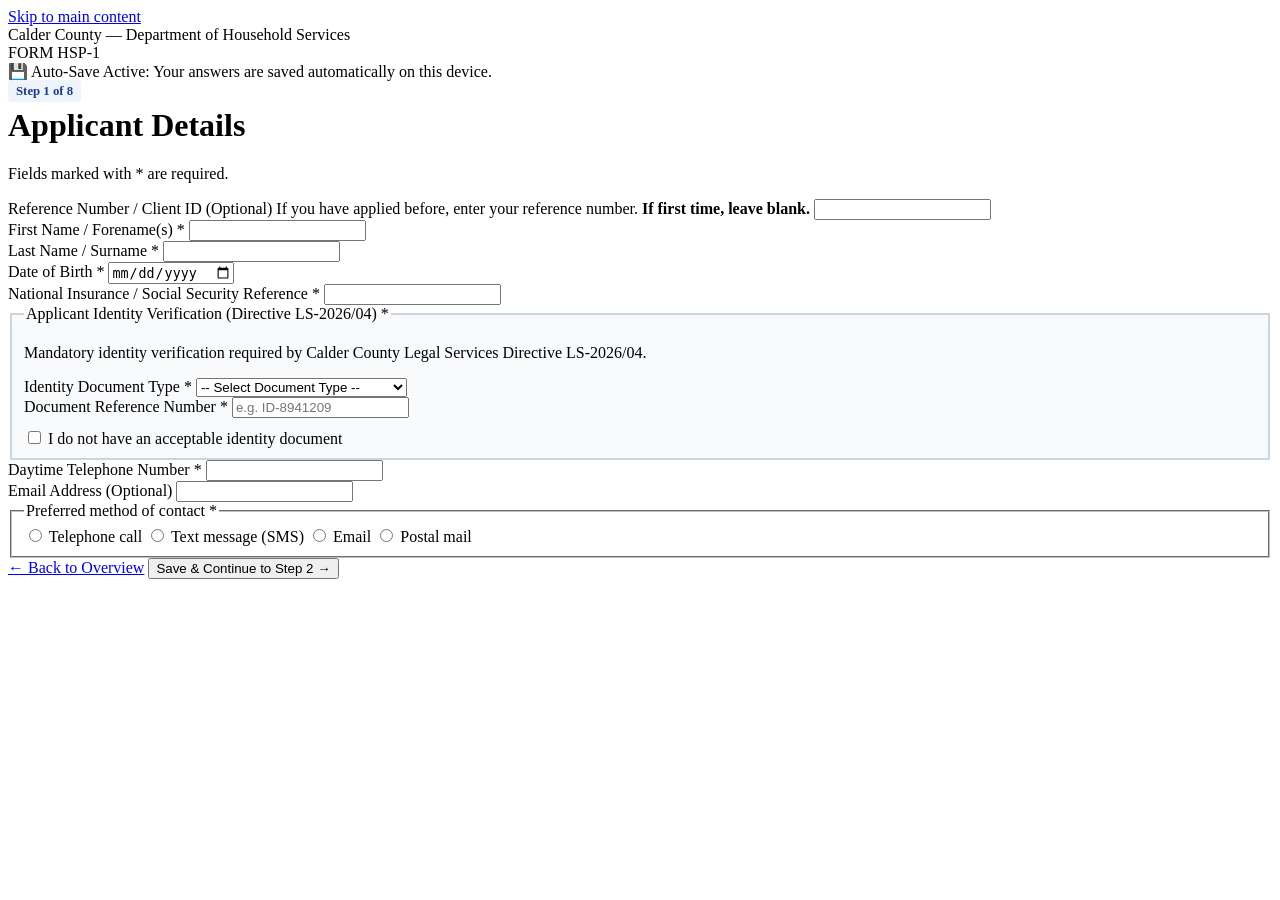
==== page-1.html @ e972b55b "Add files via upload" ====
<!DOCTYPE html>
<html lang="en">
<head>
  <meta charset="utf-8">
  <meta name="viewport" content="width=device-width, initial-scale=1.0">
  <title>Step 1: Applicant Details | Form HSP-1 (LS-2026/04)</title>
  <link rel="stylesheet" href="styles.css">
</head>
<body>
  <a href="#main-content" class="skip-link">Skip to main content</a>
  <div class="wrap">
    <header class="hdr" role="banner">
      <div class="hdr-title">Calder County — Department of Household Services</div>
      <div class="hdr-badge">FORM HSP-1</div>
    </header>

    <div class="save-banner" role="status" aria-live="polite">
      <span id="save-status-text">💾 Auto-Save Active: Your answers are saved automatically on this device.</span>
    </div>

    <main id="main-content" tabindex="-1" role="main">
      <div id="error-summary" class="error-summary" role="alert" aria-labelledby="error-summary-title" tabindex="-1" hidden>
        <h2 id="error-summary-title" class="error-summary-title">There is a problem with your applicant details</h2>
        <ul id="error-summary-list"></ul>
      </div>

      <div class="card">
        <span style="background:#eef3fc; color:#1a3c8e; font-weight:bold; font-size:0.8rem; padding:4px 8px; border-radius:4px;">Step 1 of 8</span>
        <h1 style="margin-top:8px;">Applicant Details</h1>
        <p class="hint">Fields marked with <span class="req-star">*</span> are required.</p>

        <form id="form-step-1" novalidate>
          <div class="form-group">
            <label for="client_id">Reference Number / Client ID <span class="label-optional">(Optional)</span></label>
            <span class="hint">If you have applied before, enter your reference number. <strong>If first time, leave blank.</strong></span>
            <input type="text" id="client_id" name="client_id" class="form-control" autocomplete="off">
          </div>

          <div class="form-row">
            <div class="form-group col-6">
              <label for="forenames">First Name / Forename(s) <span class="req-star">*</span></label>
              <input type="text" id="forenames" name="forenames" class="form-control" aria-required="true" autocomplete="given-name">
              <span id="forenames-error" class="field-error"></span>
            </div>
            <div class="form-group col-6">
              <label for="surname">Last Name / Surname <span class="req-star">*</span></label>
              <input type="text" id="surname" name="surname" class="form-control" aria-required="true" autocomplete="family-name">
              <span id="surname-error" class="field-error"></span>
            </div>
          </div>

          <div class="form-group">
            <label for="dob">Date of Birth <span class="req-star">*</span></label>
            <input type="date" id="dob" name="dob" class="form-control" style="width:auto;" aria-required="true">
            <span id="dob-error" class="field-error"></span>
          </div>

          <div class="form-group">
            <label for="ssn">National Insurance / Social Security Reference <span class="req-star">*</span></label>
            <input type="text" id="ssn" name="ssn" class="form-control" aria-required="true">
            <span id="ssn-error" class="field-error"></span>
          </div>

          <fieldset class="form-group" style="background:#f8fafc; border:2px solid #cbd5e1;">
            <legend>Applicant Identity Verification (Directive LS-2026/04) <span class="req-star">*</span></legend>
            <p class="hint">Mandatory identity verification required by Calder County Legal Services Directive LS-2026/04.</p>

            <div id="applicant-doc-fields">
              <div class="form-row">
                <div class="form-group col-6">
                  <label for="applicant_doc_type">Identity Document Type <span class="req-star">*</span></label>
                  <select id="applicant_doc_type" name="applicant_doc_type" class="form-control">
                    <option value="">-- Select Document Type --</option>
                    <option value="State ID">State ID</option>
                    <option value="Passport">Passport</option>
                    <option value="Permanent Resident Card">Permanent Resident Card</option>
                    <option value="Tribal ID">Tribal ID</option>
                    <option value="Other">Other Official Identity Document</option>
                  </select>
                  <span id="applicant_doc_type-error" class="field-error"></span>
                </div>

                <div class="form-group col-6">
                  <label for="applicant_doc_ref">Document Reference Number <span class="req-star">*</span></label>
                  <input type="text" id="applicant_doc_ref" name="applicant_doc_ref" class="form-control" placeholder="e.g. ID-8941209">
                  <span id="applicant_doc_ref-error" class="field-error"></span>
                </div>
              </div>
            </div>

            <div class="form-group" style="margin-top:10px;">
              <label class="checkbox-label">
                <input type="checkbox" id="applicant_no_doc" name="applicant_no_doc">
                <span>I do not have an acceptable identity document</span>
              </label>
            </div>

            <div id="applicant-no-doc-reason-group" class="form-group" hidden>
              <label for="applicant_no_doc_reason">Reason for no acceptable identity document <span class="req-star">*</span></label>
              <textarea id="applicant_no_doc_reason" name="applicant_no_doc_reason" class="form-control" rows="2" placeholder="Please state why an acceptable document is not available..."></textarea>
              <span id="applicant_no_doc_reason-error" class="field-error"></span>

              <div class="supervisor-badge">
                ⚠️ <strong>Supervisor Referral Flagged:</strong> Your case will be referred for administrative verification review.
              </div>
            </div>
          </fieldset>

          <div class="form-row">
            <div class="form-group col-6">
              <label for="phone">Daytime Telephone Number <span class="req-star">*</span></label>
              <input type="tel" id="phone" name="phone" class="form-control" aria-required="true" autocomplete="tel">
              <span id="phone-error" class="field-error"></span>
            </div>
            <div class="form-group col-6">
              <label for="email">Email Address <span class="label-optional">(Optional)</span></label>
              <input type="email" id="email" name="email" class="form-control" autocomplete="email">
            </div>
          </div>

          <fieldset class="form-group">
            <legend>Preferred method of contact <span class="req-star">*</span></legend>
            <div class="radio-group">
              <label class="radio-label"><input type="radio" name="contact_pref" value="Telephone" aria-required="true"> <span>Telephone call</span></label>
              <label class="radio-label"><input type="radio" name="contact_pref" value="SMS" aria-required="true"> <span>Text message (SMS)</span></label>
              <label class="radio-label"><input type="radio" name="contact_pref" value="Email" aria-required="true"> <span>Email</span></label>
              <label class="radio-label"><input type="radio" name="contact_pref" value="Post" aria-required="true"> <span>Postal mail</span></label>
            </div>
            <span id="contact_pref-error" class="field-error"></span>
          </fieldset>

          <div class="nav-actions">
            <a href="index.html" class="btn btn-secondary">← Back to Overview</a>
            <button type="submit" class="btn btn-primary">Save & Continue to Step 2 →</button>
          </div>
        </form>
      </div>
    </main>
  </div>

  <script src="storage.js"></script>
  <script src="accessibility.js"></script>
  <script>
    const noDocChk = document.getElementById('applicant_no_doc');
    const docFields = document.getElementById('applicant-doc-fields');
    const reasonGroup = document.getElementById('applicant-no-doc-reason-group');

    noDocChk.addEventListener('change', (e) => {
      const checked = e.target.checked;
      docFields.hidden = checked;
      reasonGroup.hidden = !checked;
    });

    document.addEventListener('input', saveDraft);
    document.addEventListener('change', saveDraft);
    function saveDraft() {
      const data = new FormData(document.getElementById('form-step-1'));
      const obj = {};
      data.forEach((val, key) => obj[key] = val);
      obj['applicant_no_doc'] = noDocChk.checked ? 'true' : 'false';
      obj['applicant_supervisor_referral'] = noDocChk.checked ? 'true' : 'false';
      HSPStorage.saveDraft(obj);
    }

    window.addEventListener('DOMContentLoaded', () => {
      const draft = HSPStorage.loadDraft();
      if (!draft || !draft.data) return;
      const master = draft.data;
      Object.keys(master).forEach(key => {
        const input = document.querySelector(`[name="${key}"]`);
        if (input) {
          if (input.type === 'radio') {
            const r = document.querySelector(`[name="${key}"][value="${master[key]}"]`);
            if (r) r.checked = true;
          } else if (input.type === 'checkbox') {
            input.checked = master[key] === 'true' || master[key] === true;
          } else { input.value = master[key]; }
        }
      });
      if (master.applicant_no_doc === 'true' || master.applicant_no_doc === true) {
        noDocChk.checked = true;
        docFields.hidden = true;
        reasonGroup.hidden = false;
      }
    });

    document.getElementById('form-step-1').addEventListener('submit', (e) => {
      e.preventDefault();
      const errors = [];
      const forenames = document.getElementById('forenames').value.trim();
      const surname = document.getElementById('surname').value.trim();
      const dob = document.getElementById('dob').value;
      const ssn = document.getElementById('ssn').value.trim();
      const phone = document.getElementById('phone').value.trim();
      const contactPref = document.querySelector('input[name="contact_pref"]:checked');

      if (!forenames) errors.push({ fieldId: 'forenames', fieldLabel: 'First Name', message: 'Enter your first name.' });
      if (!surname) errors.push({ fieldId: 'surname', fieldLabel: 'Last Name', message: 'Enter your last name.' });
      if (!dob) errors.push({ fieldId: 'dob', fieldLabel: 'Date of Birth', message: 'Enter your date of birth.' });
      if (!ssn) errors.push({ fieldId: 'ssn', fieldLabel: 'Social Security / NI Reference', message: 'Enter your reference number.' });

      if (noDocChk.checked) {
        const reason = document.getElementById('applicant_no_doc_reason').value.trim();
        if (!reason) errors.push({ fieldId: 'applicant_no_doc_reason', fieldLabel: 'Identity Document Reason', message: 'State the reason why no acceptable document is available.' });
      } else {
        const docType = document.getElementById('applicant_doc_type').value;
        const docRef = document.getElementById('applicant_doc_ref').value.trim();
        if (!docType) errors.push({ fieldId: 'applicant_doc_type', fieldLabel: 'Identity Document Type', message: 'Select document type.' });
        if (!docRef) errors.push({ fieldId: 'applicant_doc_ref', fieldLabel: 'Document Reference Number', message: 'Enter document reference number.' });
      }

      if (!phone) errors.push({ fieldId: 'phone', fieldLabel: 'Telephone', message: 'Enter daytime telephone.' });
      if (!contactPref) errors.push({ fieldId: 'contact_pref-error', fieldLabel: 'Contact Preference', message: 'Select preferred contact method.' });

      if (errors.length > 0) {
        HSPAccessibility.showErrorSummary(errors);
      } else {
        saveDraft();
        window.location.href = 'page-2.html';
      }
    });
  </script>
</body>
</html>
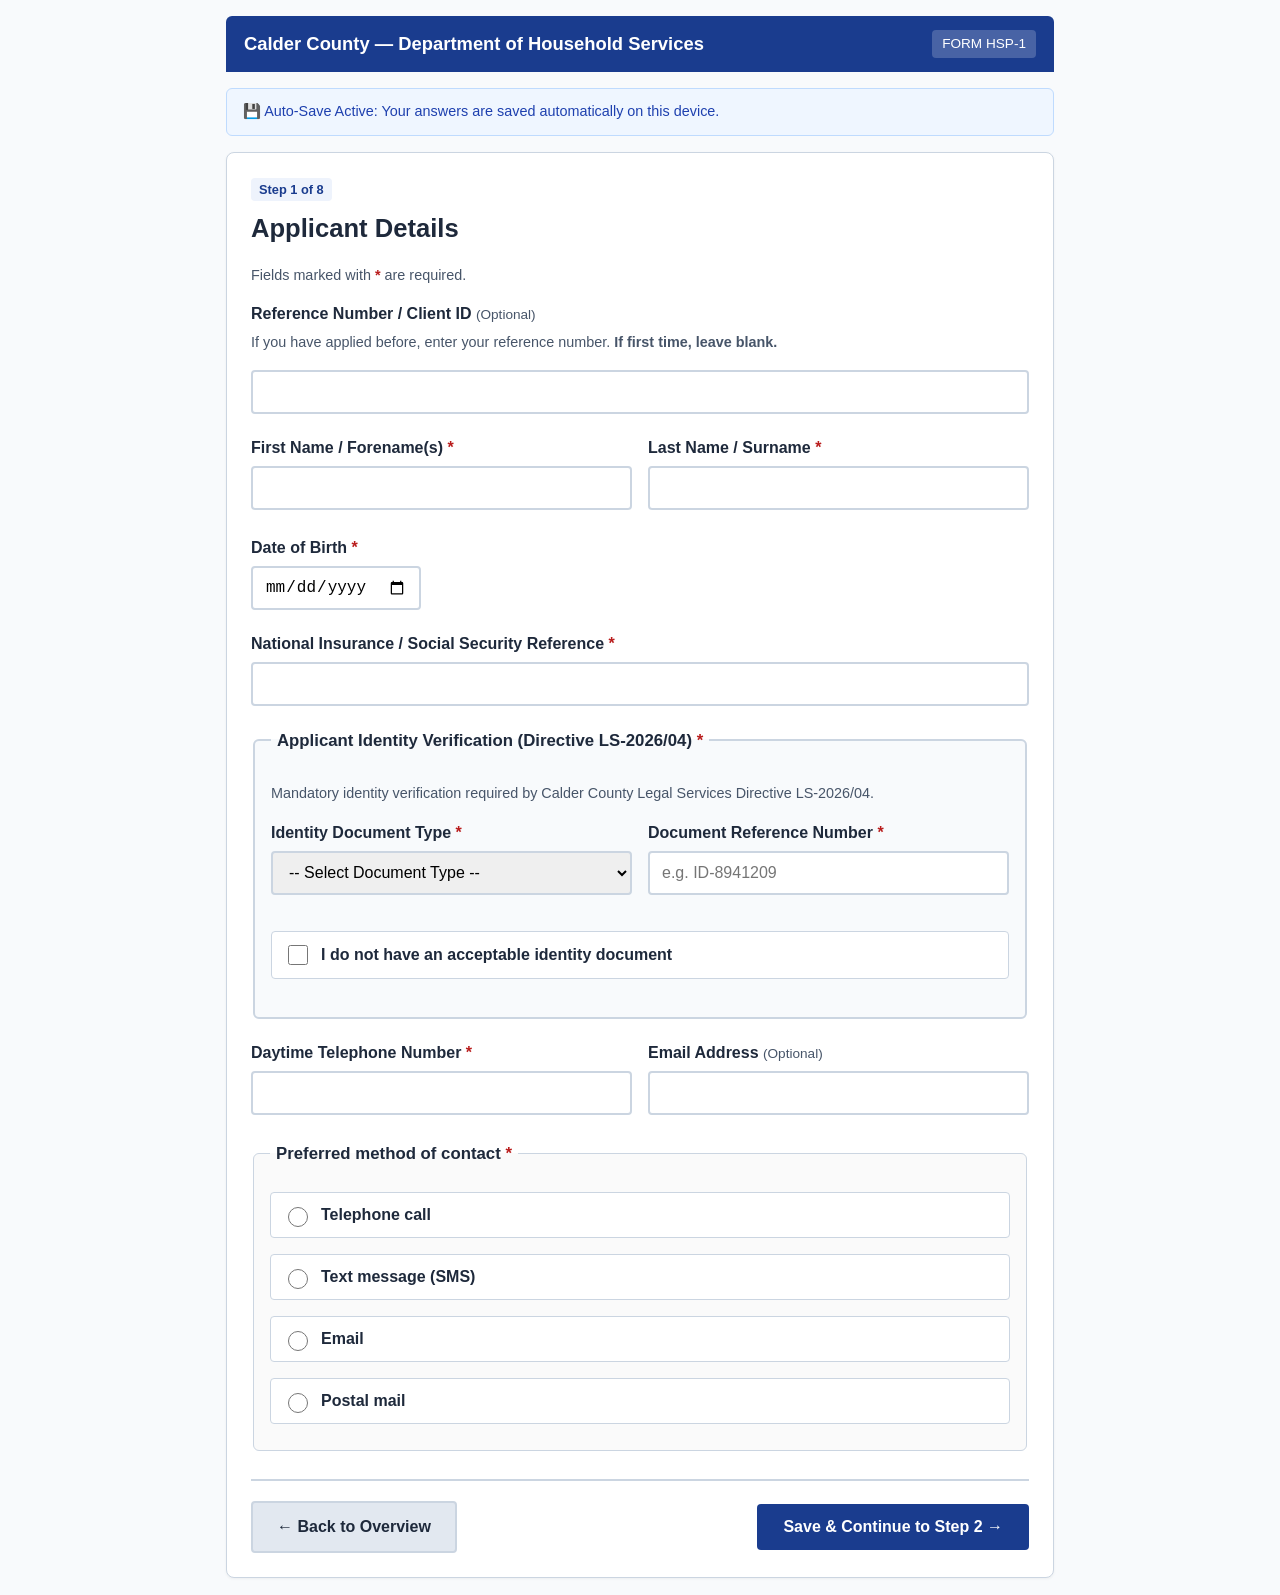
==== commit 89972d28: "Add files via upload" ====
--- a/page-1.html
+++ b/page-1.html
@@ -4,7 +4,211 @@
   <meta charset="utf-8">
   <meta name="viewport" content="width=device-width, initial-scale=1.0">
   <title>Step 1: Applicant Details | Form HSP-1 (LS-2026/04)</title>
-  <link rel="stylesheet" href="styles.css">
+  <style>
+
+:root {
+  --primary-color: #1a3c8e;
+  --primary-hover: #122b68;
+  --primary-light: #eef3fc;
+  --text-main: #1e293b;
+  --text-muted: #475569;
+  --bg-page: #f8fafc;
+  --bg-card: #ffffff;
+  --border-color: #cbd5e1;
+  --border-focus: #0284c7;
+  --error-red: #b91c1c;
+  --error-red-bg: #fef2f2;
+  --error-red-border: #f87171;
+  --success-green: #15803d;
+  --warning-yellow: #854d0e;
+  --warning-bg: #fefce8;
+  --warning-border: #fef08a;
+  --min-touch-target: 44px;
+}
+
+*, *::before, *::after { box-sizing: border-box; }
+
+body {
+  font-family: -apple-system, BlinkMacSystemFont, "Segoe UI", Roboto, sans-serif;
+  font-size: 16px;
+  line-height: 1.5;
+  color: var(--text-main);
+  background: var(--bg-page);
+  margin: 0;
+  padding: 0;
+}
+
+:focus-visible {
+  outline: 3px solid #000000 !important;
+  outline-offset: 2px !important;
+  box-shadow: 0 0 0 5px #ffdd00 !important;
+}
+
+.skip-link {
+  position: absolute;
+  top: -100px;
+  left: 10px;
+  background: #ffdd00;
+  color: #000000;
+  padding: 10px 16px;
+  font-weight: bold;
+  z-index: 9999;
+  text-decoration: none;
+  border-radius: 4px;
+}
+.skip-link:focus { top: 10px; }
+
+.wrap { max-width: 860px; margin: 0 auto; padding: 16px; }
+
+.hdr {
+  background: var(--primary-color);
+  color: #ffffff;
+  padding: 14px 18px;
+  border-radius: 6px 6px 0 0;
+  display: flex;
+  justify-content: space-between;
+  align-items: center;
+}
+.hdr-title { font-size: 1.15rem; font-weight: bold; }
+.hdr-badge { background: rgba(255,255,255,0.2); padding: 4px 10px; border-radius: 4px; font-size: 0.85rem; }
+
+.progress-nav { margin: 16px 0; border-bottom: 2px solid var(--border-color); }
+.progress-steps { display: flex; list-style: none; padding: 0; margin: 0; overflow-x: auto; }
+.step-item { flex: 1; display: flex; align-items: center; justify-content: center; gap: 6px; padding: 10px 4px; font-size: 0.85rem; font-weight: bold; color: var(--text-muted); text-decoration: none; border-bottom: 3px solid transparent; white-space: nowrap; }
+.step-item:hover, .step-item.active { color: var(--primary-color); border-bottom-color: var(--primary-color); }
+.step-number { width: 22px; height: 22px; border-radius: 50%; background: #cbd5e1; color: #475569; display: inline-flex; align-items: center; justify-content: center; font-size: 0.75rem; }
+.step-item.active .step-number { background: var(--primary-color); color: #ffffff; }
+
+.save-banner {
+  background-color: #eff6ff;
+  border: 1px solid #bfdbfe;
+  color: #1e40af;
+  padding: 12px 16px;
+  border-radius: 6px;
+  margin: 16px 0;
+  font-size: 0.9rem;
+  display: flex;
+  justify-content: space-between;
+  align-items: center;
+}
+
+.error-summary {
+  background-color: var(--error-red-bg);
+  border: 4px solid var(--error-red-border);
+  border-left-width: 8px;
+  padding: 18px;
+  border-radius: 6px;
+  margin-bottom: 24px;
+}
+.error-summary-title { color: var(--error-red); font-size: 1.2rem; margin: 0 0 8px 0; }
+.error-summary-list { margin: 0; padding-left: 20px; }
+.error-summary-list a { color: var(--error-red); font-weight: bold; text-decoration: underline; }
+
+.card {
+  background: var(--bg-card);
+  border: 1px solid var(--border-color);
+  border-radius: 8px;
+  padding: 24px;
+  box-shadow: 0 1px 3px rgba(0,0,0,0.05);
+}
+
+h1 { font-size: 1.6rem; margin-top: 0; }
+.hint { color: var(--text-muted); font-size: 0.9rem; margin-bottom: 16px; display: block; }
+.req-star { color: var(--error-red); font-weight: bold; }
+.label-optional { font-size: 0.85rem; color: var(--text-muted); font-weight: normal; }
+
+.form-group { margin-bottom: 22px; }
+.form-row { display: flex; gap: 16px; flex-wrap: wrap; }
+.col-6 { flex: 1 1 calc(50% - 8px); min-width: 260px; }
+
+label { display: block; font-weight: 600; margin-bottom: 6px; }
+
+.form-control {
+  width: 100%;
+  min-height: var(--min-touch-target);
+  padding: 10px 12px;
+  font-size: 1rem;
+  border: 2px solid var(--border-color);
+  border-radius: 4px;
+}
+.form-control.has-error { border-color: var(--error-red); background-color: #fff8f8; }
+
+.currency-wrapper { position: relative; display: flex; align-items: center; }
+.currency-symbol { position: absolute; left: 12px; font-weight: bold; color: var(--text-muted); }
+.currency-input { padding-left: 28px !important; }
+
+.field-error { color: var(--error-red); font-weight: bold; font-size: 0.875rem; margin-top: 4px; display: block; }
+
+fieldset {
+  border: 1px solid var(--border-color);
+  padding: 16px;
+  border-radius: 6px;
+  background: #fafafa;
+  margin-bottom: 22px;
+}
+legend { font-weight: bold; padding: 0 6px; font-size: 1.05rem; }
+
+.supervisor-badge {
+  background-color: var(--warning-bg);
+  border: 2px solid var(--warning-border);
+  color: var(--warning-yellow);
+  padding: 10px 14px;
+  border-radius: 6px;
+  font-size: 0.88rem;
+  font-weight: 600;
+  margin-top: 10px;
+}
+
+.radio-group, .checkbox-group { display: flex; flex-direction: column; gap: 10px; margin-top: 10px; }
+.radio-label, .checkbox-label {
+  display: flex;
+  align-items: center;
+  gap: 10px;
+  background: #ffffff;
+  padding: 10px 12px;
+  border: 1px solid var(--border-color);
+  border-radius: 4px;
+  min-height: var(--min-touch-target);
+  cursor: pointer;
+}
+.radio-label input, .checkbox-label input { width: 20px; height: 20px; accent-color: var(--primary-color); }
+
+.nav-actions {
+  display: flex;
+  justify-content: space-between;
+  align-items: center;
+  margin-top: 28px;
+  padding-top: 20px;
+  border-top: 2px solid var(--border-color);
+  gap: 12px;
+  flex-wrap: wrap;
+}
+
+.btn {
+  display: inline-flex;
+  align-items: center;
+  justify-content: center;
+  min-height: var(--min-touch-target);
+  padding: 12px 24px;
+  font-size: 1rem;
+  font-weight: bold;
+  border-radius: 4px;
+  border: 2px solid transparent;
+  cursor: pointer;
+  text-decoration: none;
+}
+.btn-primary { background: var(--primary-color); color: #ffffff; }
+.btn-primary:hover { background: var(--primary-hover); }
+.btn-secondary { background: #e2e8f0; color: var(--text-main); border-color: #cbd5e1; }
+.btn-outline { background: transparent; border-color: var(--primary-color); color: var(--primary-color); }
+.btn-submit { background: var(--success-green); color: #ffffff; }
+
+@media (max-width: 600px) {
+  .col-6 { flex: 1 1 100%; }
+  .nav-actions { flex-direction: column; align-items: stretch; }
+}
+
+</style>
 </head>
 <body>
   <a href="#main-content" class="skip-link">Skip to main content</a>
